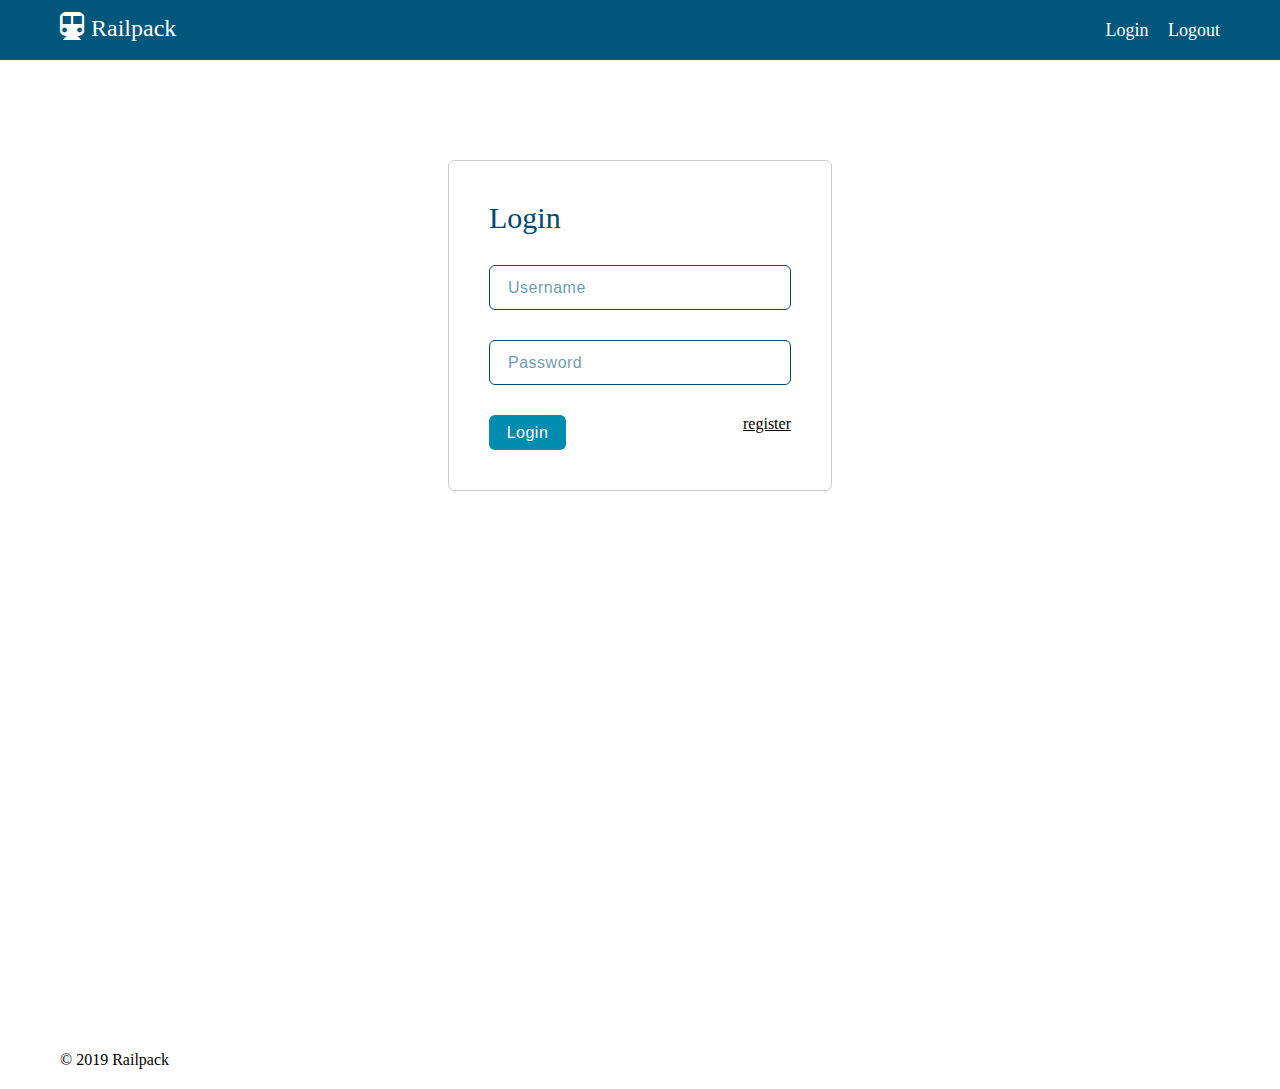
==== login.html @ 2b9e6d44 "“注释”" ====
<!DOCTYPE html>
<html lang="en">
	<head>
		<meta charset="UTF-8">
		<title>Login</title>
		<link rel="stylesheet" href="css/login.css">
		<link rel="stylesheet" href="icon/css/font-awesome.css">

	</head>

	<body>
		<div class="nav">
			<div class="counter">
				<div class="left">
					<div class="fa fa-subway fa-2x" style="font-size: 28px;color: white">
						<a href="main page.html" style="font-size: 24px;font-weight: 400">Railpack</a>
					</div>
				</div>

				<div class="right">
					<a href="Login.html">Login</a>
					<a href="main page.html" style="margin-left: 15px">Logout</a>
				</div>
			</div>
		</div>
		<form action="">
			<div class="banner-Login">
				<div class="banner-Login-title">
					Login
				</div>
				<input type="text" class="banner-Login-text" placeholder="Username">
				<input type="password" class="banner-Login-text" placeholder="Password">
				<input type="button" class="banner-Login-button" value="Login">
				<a href="Register.html">register</a>
			</div>
			<div class="footer">
				<div class="counter">
					&copy; 2019 Railpack
				</div>
			</div>

		</form>
	</body>
</html>
---- css/login.css ----
* {
	margin: 0px;
	padding: 0px;
}

input:focus {
	outline: none;
}

.nav {
	line-height: 60px;
	height: 60px;
	width: 100%;
	background: #01567b;
	display: flex;
	flex-direction: column;
	justify-content: center;
	font-size: 18px;
}

.nav a {
	color: white;
	text-decoration: none;

}

.counter {
	width: 1160px;
	margin: 0 auto;
}

.left {

	float: left;
}

.right {
	float: right;
}

.banner-Login {
	margin: 0px auto;
	margin-top: 100px;
	margin-bottom: 540px;
	width: 384px;
	border: 1.5px solid black;
	border-color: rgba(0, 0, 0, 0.2);
	border-radius: 6px;
	padding: 40px;
	box-sizing: border-box;
}

.banner-Login-title {
	font-size: 30px;
	color: #004870;
}

.banner-Login-text {
	border: 1px solid #004870;
	margin-top: 30px;
	padding: 18px;
	border-radius: 6px;
	height: 45px;
	box-sizing: border-box;
	width: 100%;
	color: rgba(1, 86, 123, 0.6);
	font-size: 16px;
	letter-spacing: 0.5px;
}

.banner-Login-button {
	cursor: pointer;
	background: #008caf;
	border: none;
	width: 77px;
	height: 35px;
	margin-top: 30px;
	border-radius: 6px;
	color: white;
	font-size: 16px;
	letter-spacing: 0.5px;
}

.banner-Login a {
	color: black;
	float: right;
	margin-top: 30px;

}
.footer {
	padding: 20px 0px 20px 0px;
}
input::-webkit-input-placeholder{
  color: rgba(1,86,123,0.6);
  font-size: 16px;
  letter-spacing: 0.5px;
}
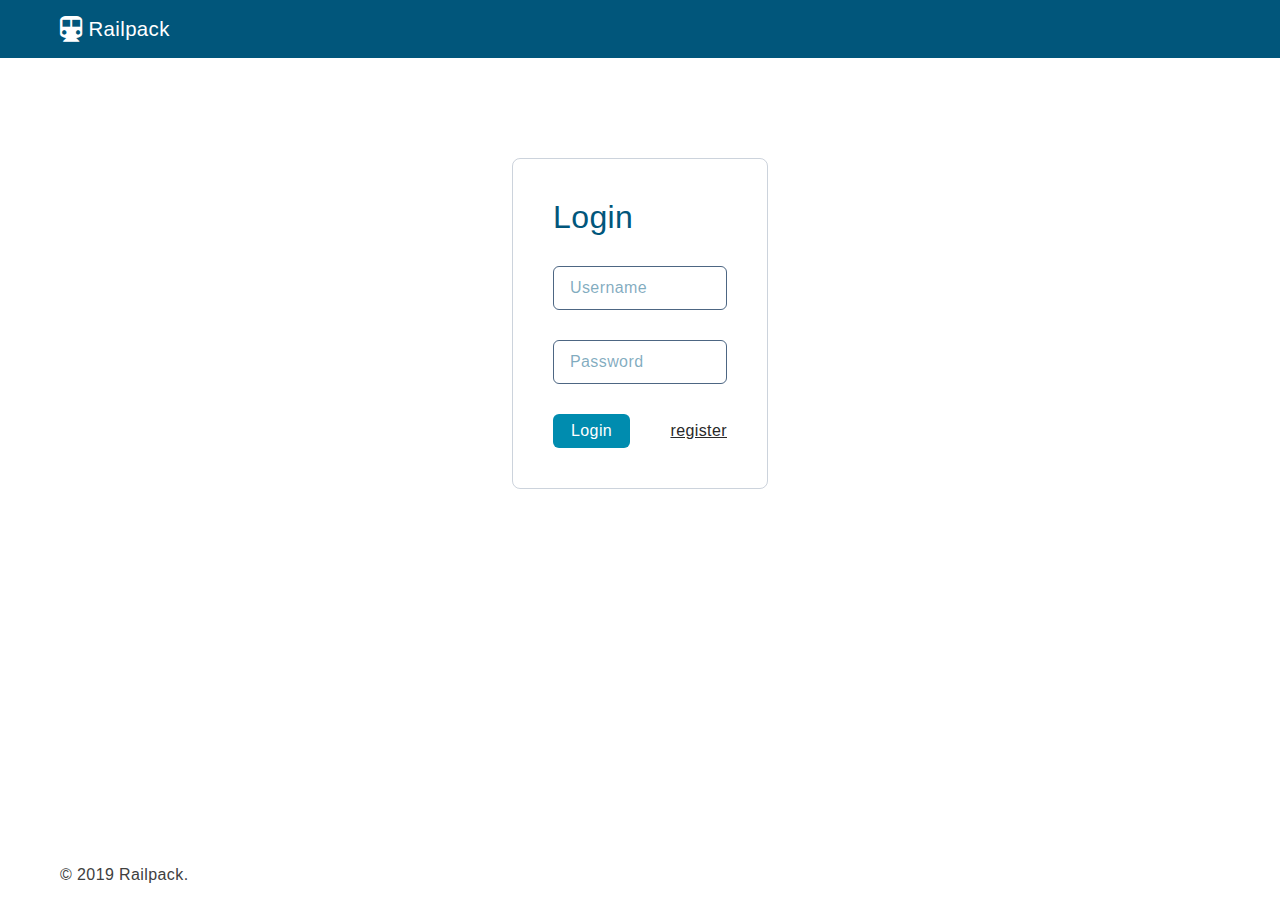
==== commit 328b0160: "“注释”" ====
--- a/login.html
+++ b/login.html
@@ -2,43 +2,70 @@
 <html lang="en">
 	<head>
 		<meta charset="UTF-8">
+		<meta name="viewport" content="width=device-width, initial-scale=1.0">
+		<meta http-equiv="X-UA-Compatible" content="ie=edge">
 		<title>Login</title>
-		<link rel="stylesheet" href="css/login.css">
-		<link rel="stylesheet" href="icon/css/font-awesome.css">
+		<link rel="stylesheet" href="./assets/style.css">
+		<link rel="stylesheet" href="./assets/icon/css/font-awesome.css">
+		<style>
+			#app {
+            min-height: 0;
+            padding-bottom: 0;
+            background: #01567b;
+        }
 
+        .card {
+            box-shadow: none;
+            padding: 40px;
+            border: 1px solid rgba(2, 37, 79, 0.2);
+        }
+    </style>
 	</head>
+	<body>
+		<div id="app">
+			<header>
+				<div class="container">
+					<div class="logo"><i class="fa fa-subway"></i>Railpack</div>
+				</div>
+			</header>
+		</div>
 
-	<body>
-		<div class="nav">
-			<div class="counter">
-				<div class="left">
-					<div class="fa fa-subway fa-2x" style="font-size: 28px;color: white">
-						<a href="main page.html" style="font-size: 24px;font-weight: 400">Railpack</a>
+		<div class="container mt-1h w-20">
+			<div class="card">
+				<div class="login-form">
+					<div class="card-title">Login</div>
+					<input type="text" id="username" placeholder="Username" class="form-border" />
+					<input type="password" id="password" placeholder="Password" class="form-border" />
+					<div class="flex-space-between">
+						<button id="login-btn" class="btn">Login</button>
+						<a href="" class="link">register</a>
 					</div>
-				</div>
-
-				<div class="right">
-					<a href="Login.html">Login</a>
-					<a href="main page.html" style="margin-left: 15px">Logout</a>
 				</div>
 			</div>
 		</div>
-		<form action="">
-			<div class="banner-Login">
-				<div class="banner-Login-title">
-					Login
-				</div>
-				<input type="text" class="banner-Login-text" placeholder="Username">
-				<input type="password" class="banner-Login-text" placeholder="Password">
-				<input type="button" class="banner-Login-button" value="Login">
-				<a href="Register.html">register</a>
+
+		<footer>
+			<div class="container">
+				&copy; 2019 Railpack.
 			</div>
-			<div class="footer">
-				<div class="counter">
-					&copy; 2019 Railpack
-				</div>
-			</div>
-
-		</form>
+		</footer>
+		<script src="./assets/jquery-3.3.1.min.js"></script>
+		<script>
+			$("#login-btn").on("click", function() {
+				$.ajax({
+					url: "http://121.36.203.103/rp-example-apiv8/public/api/auth/login",
+					type:"POST",
+					data: {
+						username: $("#username").val(),
+						password: $("#password").val(),
+					},
+					success(val) {
+						localStorage.token=val.data.token;
+						localStorage.username=val.data.username;
+						window.location.href="index.html";
+					}
+				})
+			})
+		</script>
 	</body>
 </html>
--- a/assets/style.css
+++ b/assets/style.css
@@ -0,0 +1,465 @@
+* {
+    padding: 0;
+    margin: 0;
+    box-sizing: border-box;
+    letter-spacing: 0.4px;
+}
+
+body {
+    position: relative;
+    font-family: Arial, sans-serif;
+    font-size: 16px;
+    color: #404040;
+    padding-bottom: 50px;
+}
+
+html, body {
+    min-height: 100vh;
+}
+
+a {
+    text-decoration: none;
+    color: #292929;
+}
+
+a:hover {
+    color: #666;
+}
+
+button, input, select {
+    font-family: Arial, sans-serif;
+    font-size: 1em;
+    outline: none;
+    background: none;
+    border: none;
+}
+
+button {
+    cursor: pointer;
+}
+
+.form-ele {
+    width: 100%;
+    padding: 12px 16px;
+    color: #01597f;
+    background: #9de4e8;
+    border-radius: 8px;
+    -webkit-appearance: none;
+}
+
+input::placeholder {
+    color: rgba(1, 89, 127, 0.5);
+}
+
+input::-webkit-inner-spin-button {
+    -webkit-appearance: none;
+}
+
+.container {
+    width: 1160px;
+    margin: 0 auto;
+}
+
+.mt-1h {
+    margin-top: 100px;
+}
+
+.mt-2h {
+    margin-top: 200px;
+}
+
+.mt-6 {
+    margin-top: 60px;
+}
+
+.mt-3 {
+    margin-top: 30px;
+}
+
+.mt-2 {
+    margin-top: 20px;
+}
+
+.ml-05 {
+    margin-left: 5px;
+}
+
+.p-2 {
+    padding: 20px;
+}
+
+.br-8 {
+    border-radius: 8px;
+}
+
+.p-0 {
+    padding: 0 !important;
+}
+
+.p-30 {
+    padding: 30px;
+}
+
+.p-40 {
+    padding: 40px;
+}
+
+.p-50 {
+    padding: 50px;
+}
+
+.w-20 {
+    width: 20%;
+}
+
+.w-25 {
+    width: 25%;
+}
+
+.w-50 {
+    width: 50%;
+}
+
+.w-30 {
+    width: 30%;
+}
+
+.bg-n {
+    background: none !important;
+}
+
+.title {
+    font-size: 3em;
+    color: #01567b;
+}
+
+.alert {
+    border-radius: 8px;
+    padding: 20px;
+    color: #fff;
+}
+
+.bg-error {
+    background: #d61a49;
+}
+
+.bg-success {
+    background: #5fb4e4;
+}
+
+.btn {
+    padding: 8px 18px;
+    background: #008caf;
+    border-radius: 6px;
+    color: #fff;
+}
+
+.btn-s {
+    padding: 4px 10px;
+    background: #008caf;
+    border-radius: 6px;
+    color: #fff;
+    font-size: 0.575em;
+}
+
+.flex-center {
+    display: flex;
+    align-items: center;
+    justify-content: center;
+}
+
+.flex-right {
+    display: flex;
+    justify-content: flex-end;
+}
+
+.flex-space-between {
+    display: flex;
+    justify-content: space-between;
+    align-items: center;
+}
+
+#app {
+    padding-bottom: 50px;
+    min-height: 100vh;
+    background: url("../images/2.jpg ") no-repeat center/cover;
+}
+
+header {
+    padding: 16px 0;
+}
+
+header .container {
+    display: flex;
+    justify-content: space-between;
+    align-items: center;
+}
+
+.logo {
+    display: flex;
+    align-items: center;
+    font-size: 1.275em;
+    color: #fff;
+
+}
+
+.logo .fa {
+    font-size: 1.275em;
+    margin-right: 6px;
+}
+
+nav {
+    font-size: 1.1em;
+}
+
+nav a {
+    color: #fff;
+}
+
+nav a:not(:last-child) {
+    margin-right: 12px;
+}
+
+.card-title {
+    font-size: 2em;
+    color: #01567b;
+}
+
+.card-subtitle {
+    color: #01567b;
+    font-size: 1.275em;
+}
+
+.search-form {
+    background: rgba(255, 255, 255, 1);
+}
+
+.form-title {
+    font-size: 2em;
+}
+
+.form-inside {
+    display: grid;
+    grid-gap: 10px;
+    grid-template-columns: 5fr 5fr 4fr 3fr 3fr 2fr;
+}
+
+.form-border {
+    border: 1px solid rgba(2, 37, 79, 0.7);
+    width: 100%;
+    padding: 12px 16px;
+    color: #01597f;
+    border-radius: 6px;
+}
+
+.link{
+    text-decoration: underline;
+}
+
+.login-form {
+    display: grid;
+    grid-gap: 30px;
+}
+
+footer {
+    position: absolute;
+    line-height: 50px;
+    width: 100%;
+    bottom: 0;
+}
+
+.ticket {
+    display: flex;
+    box-shadow: 0 2px 5px 0 rgba(2, 37, 79, 0.3);
+    overflow: hidden;
+}
+
+.tk-left {
+    width: 60%;
+    display: flex;
+    flex-direction: column;
+    justify-content: center;
+}
+
+.tk-right {
+    display: flex;
+    width: 30%;
+    padding-left: 20px;
+}
+
+.tk-num {
+    width: 10%;
+    font-size: 1.275em;
+    background: #008caf;
+    color: #fff;
+}
+
+.tk-info {
+    display: flex;
+    justify-content: space-between;
+    align-items: start;
+    font-size: 1.275em;
+}
+
+.tk-time {
+    font-size: 0.725em;
+}
+
+.tk-mid {
+    display: flex;
+    align-items: center;
+}
+
+.dur-time {
+    font-size: 0.875em;
+    margin: 0 5px;
+    color: rgba(2, 37, 79, 0.5);
+}
+
+.line {
+    width: 10px;
+    height: 2px;
+    background: #393939;
+}
+
+.book-btn {
+    padding: 10px;
+    width: 100%;
+    cursor: pointer;
+    display: flex;
+    flex-direction: column;
+    justify-content: center;
+    transition: background 0.3s;
+    box-shadow: -1px 0 0 0 rgba(0, 0, 0, 0.2);
+}
+
+.book-btn:hover {
+    color: #fff;
+    background: #008caf;
+}
+
+.tk-class {
+    text-align: center;
+    font-size: 1.475em;
+}
+
+.tk-price {
+    margin-bottom: 6px;
+    font-size: 1.675em;
+}
+
+.ticket-table-head {
+
+}
+
+.ticket-table-head .first-btn {
+    background: #015e89;
+}
+
+.ticket-table-head .sec-btn {
+    background: #00b3cc;
+}
+
+.ticket-table-head .book-btn {
+    color: #fff;
+    padding: 20px 0;
+    cursor: default;
+    box-shadow: none;
+}
+
+.ticket-table-head .book-btn:hover {
+    color: #fff;
+}
+
+
+.order-class {
+    width: 20%;
+    background: #008caf;
+    color: #fff;
+    font-size: 1.475em;
+}
+
+
+.card {
+    overflow: hidden;
+    box-shadow: 0 2px 5px 0 rgba(2, 37, 79, 0.3);
+    padding: 20px;
+    border-radius: 8px;
+}
+
+.passengers-list {
+    display: grid;
+    grid-gap: 30px;
+    grid-template-columns: repeat(5, 1fr);
+}
+
+.passenger {
+    position: relative;
+    overflow: hidden;
+}
+
+.ps-btns {
+    display: flex;
+    margin-top: 8px;
+}
+
+.ps-btns button:not(:last-child) {
+    margin-right: 8px;
+}
+
+.ps-name {
+    font-size: 1.275em;
+}
+
+.ps-add-f {
+    flex-direction: column;
+    border: 2px dashed rgba(2, 37, 79, 1);
+    cursor: pointer;
+    color: rgba(2, 37, 79, 1);
+}
+
+.price {
+    font-size: 1.275em;
+}
+
+.price-card {
+    display: flex;
+    justify-content: space-between;
+    align-items: center;
+}
+
+.card .price-card {
+    background: #008caf;
+    color: #fff;
+}
+
+.card .ticket {
+    box-shadow: none;
+    border-bottom: solid 1px rgba(2, 37, 79, 0.2);
+}
+
+.card .price-card {
+    background: none;
+}
+
+.card-footer {
+    border-top: solid 1px rgba(2, 37, 79, 0.2);
+}
+
+.card .price {
+    color: #01567b;
+}
+
+.symbol {
+    margin: 0 10px;
+    font-size: 0.875em;
+}
+
+.price .fa {
+    font-size: 0.875em;
+    margin-right: 2px;
+}
+
+.total-price {
+    font-size: 1.275em;
+}